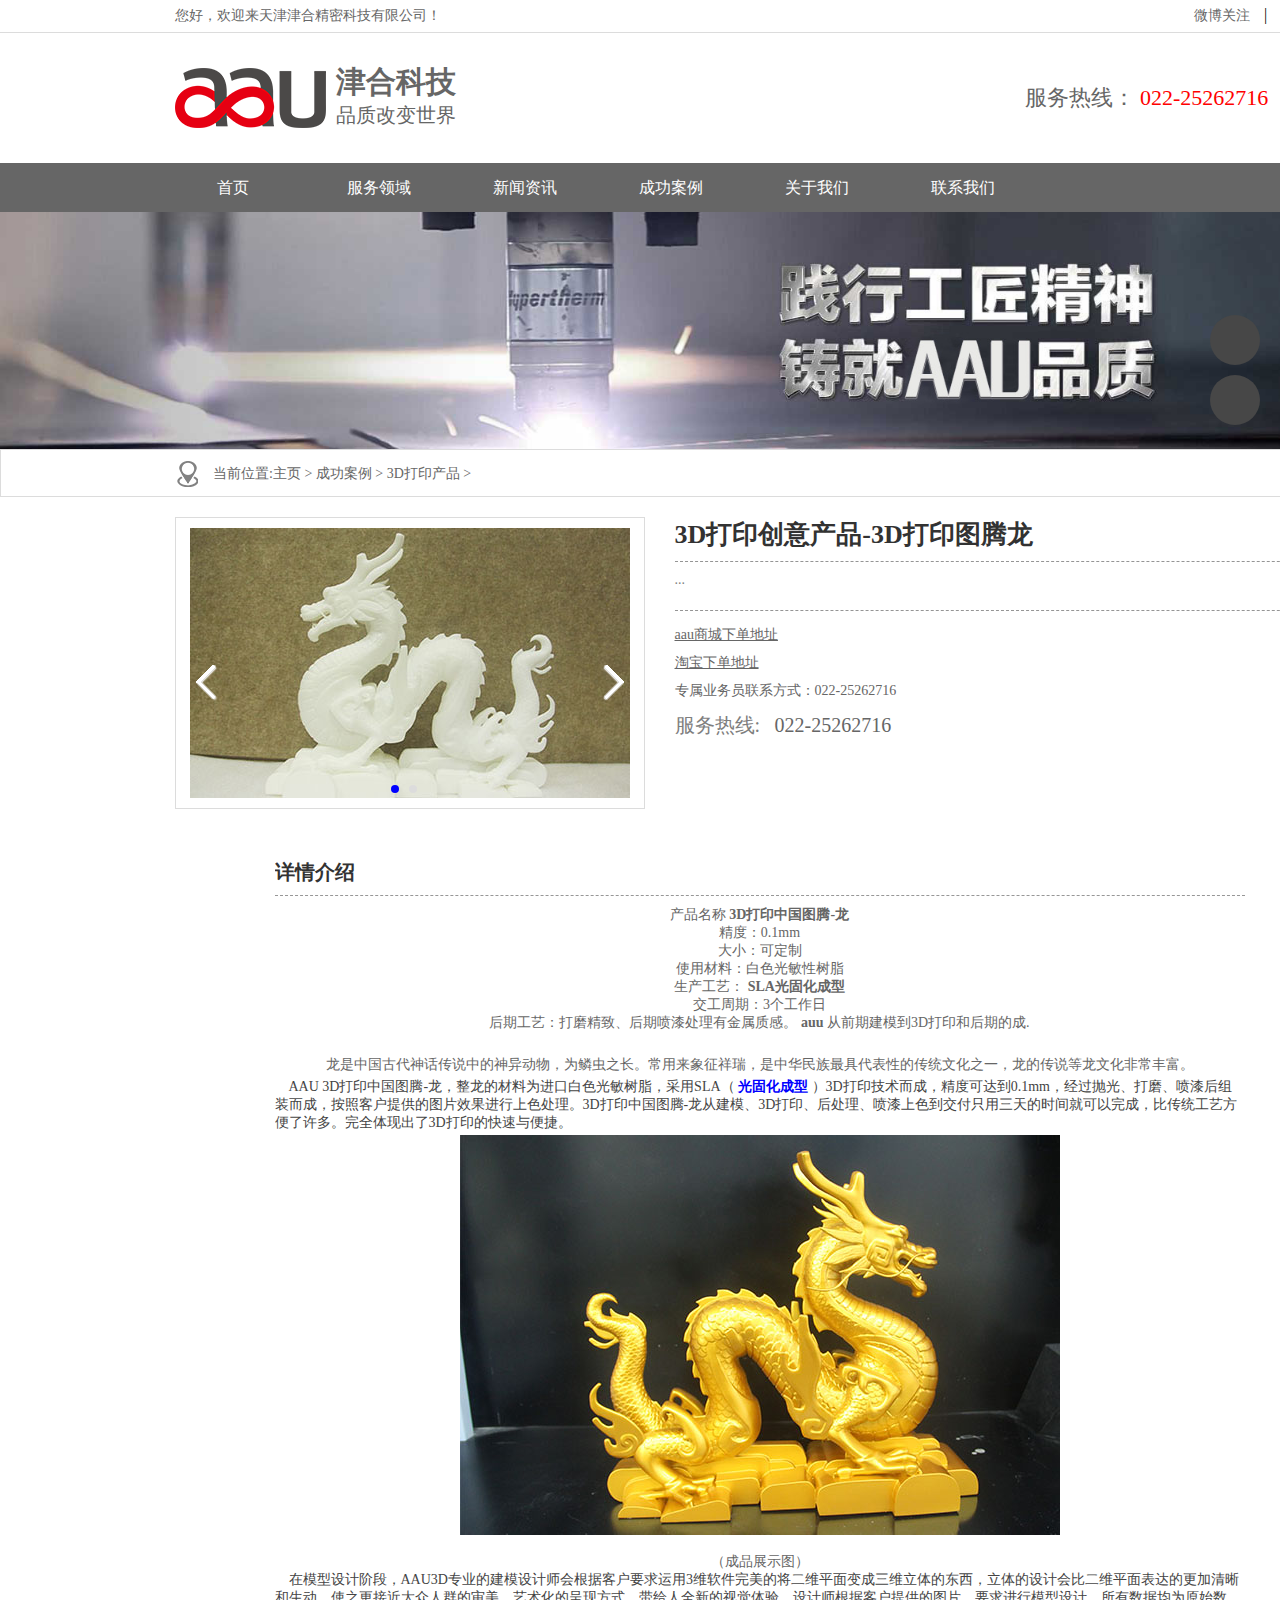
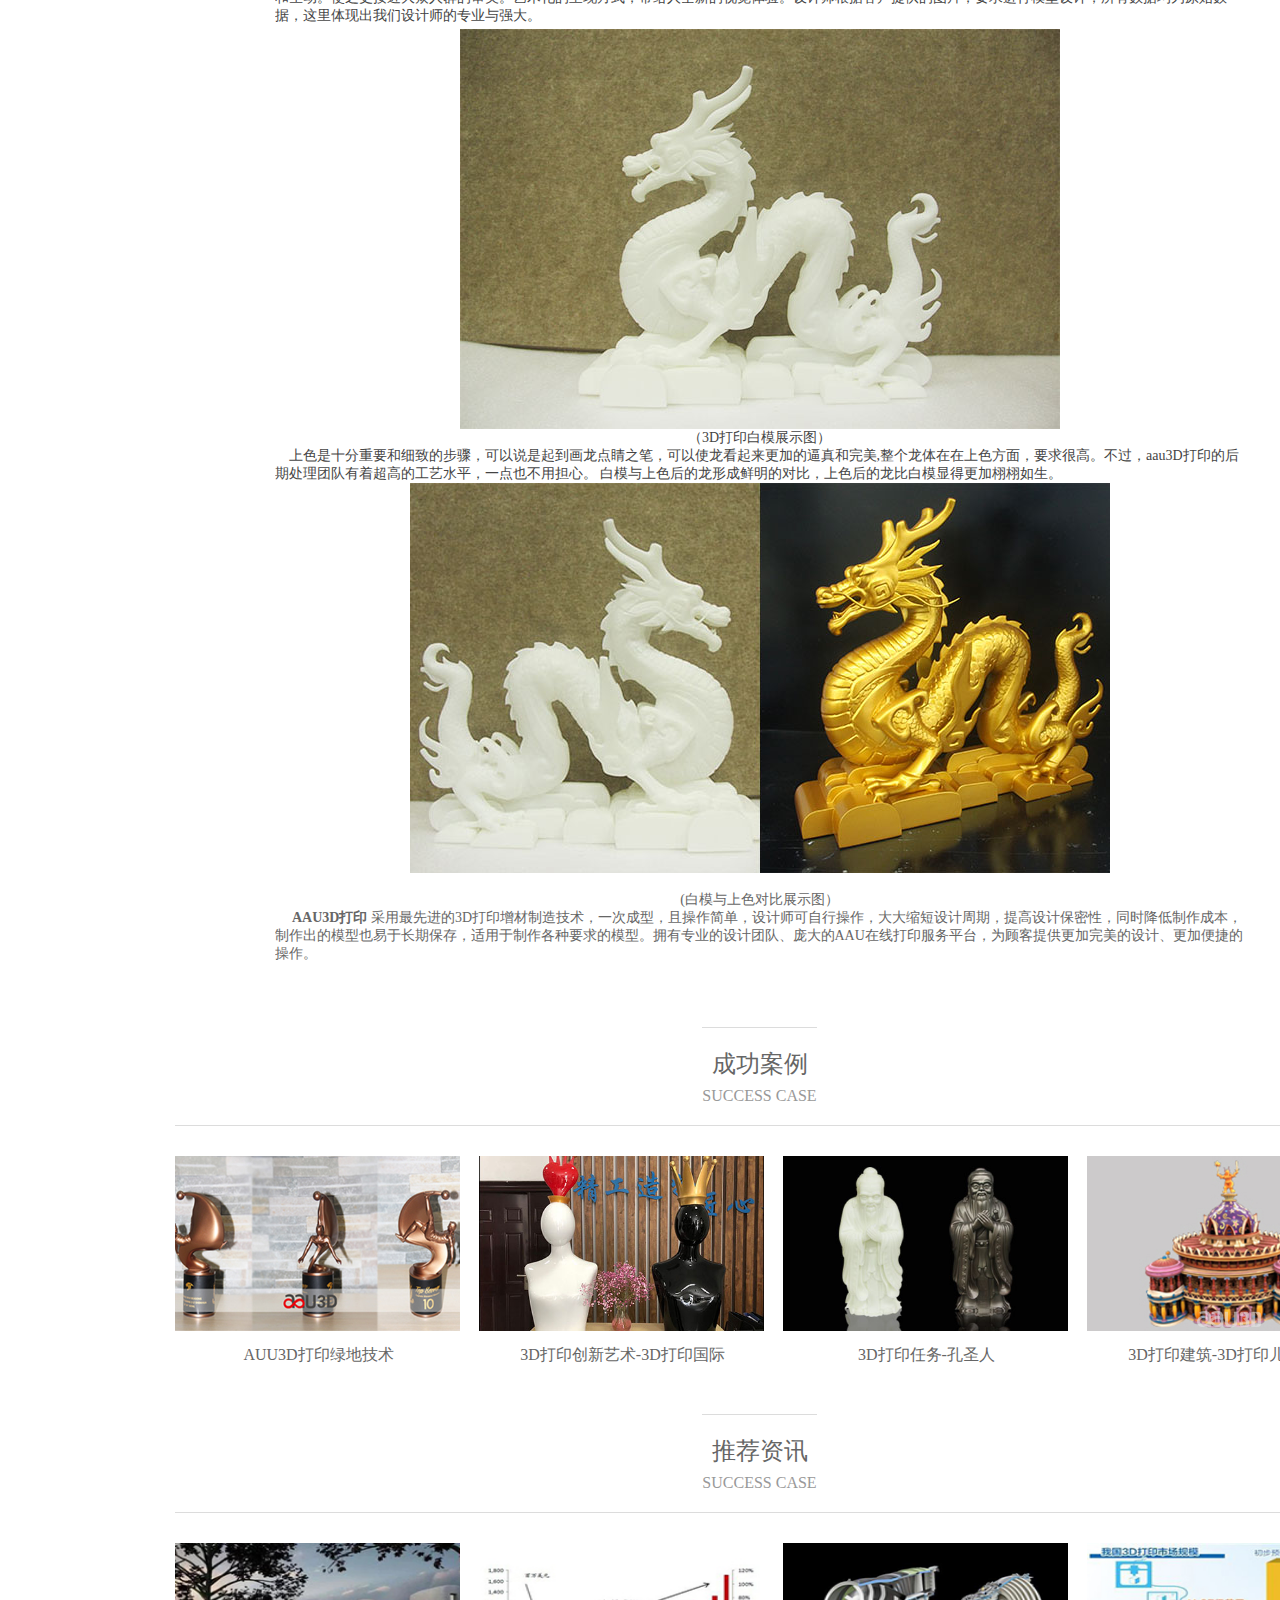
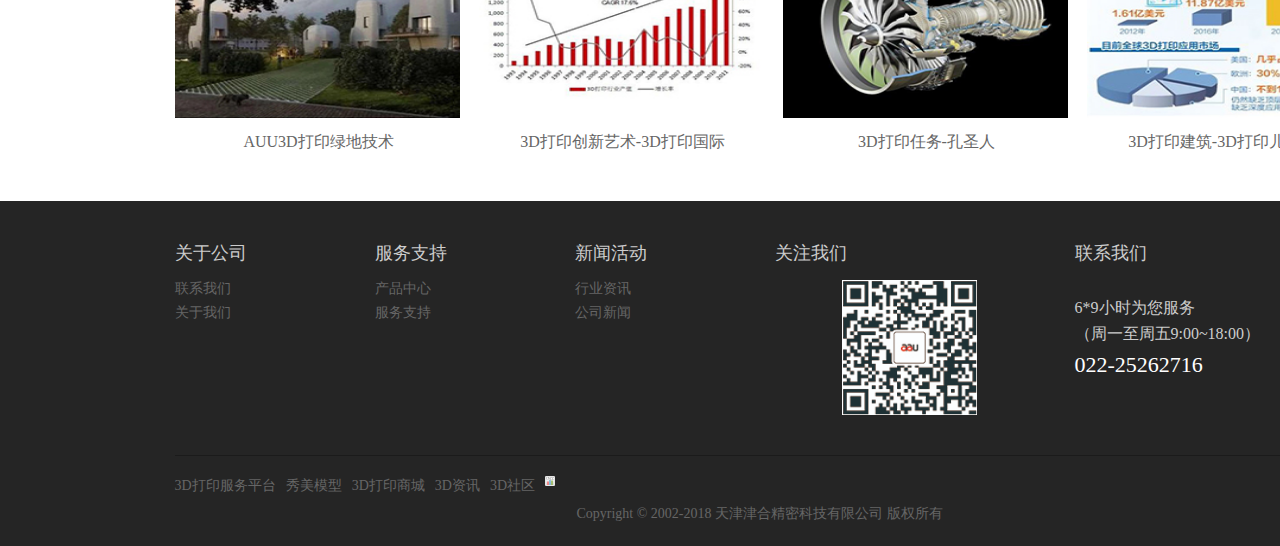
==== detailed.html @ 8a721df5 "first" ====
<!DOCTYPE html>
<html lang="en">
<head>
    <meta charset="UTF-8">
    <title>3D打印产品</title>
    <link rel="stylesheet" href="css/detailed.css">
    <link rel="stylesheet" href="https://at.alicdn.com/t/font_741898_v41sqs1rl6s.css ">
    <link rel="stylesheet" href="https://at.alicdn.com/t/font_743544_d1w86q63bvq.css">
</head>
<body>
    <div class="header">
    <div class="top-header">
        <div class="container">
            <div class="fl">您好，欢迎来天津津合精密科技有限公司！
            </div>
            <div class="tool">
                <a href="" class="qq">
                    <i class="iconfont icon-weibo"></i>
                    <span>微博关注</span>
                </a>
                <span>|</span>
                <a href="" class="qq">
                    <i class="iconfont icon-qq"></i>
                    <span>QQ咨询</span>
                </a>
            </div>
        </div>
    </div>
    <div class="btm-header">
        <a href="" class="logo">
            <img src="img/p1.png" width="151" height="90" alt="" title="天津津合精密科技有限公司">
        </a>
        <div class="jin">
            <span class="he">津合科技</span>
            <span class="p">品质改变世界</span>
        </div>
        <div class="contact">
            <i class="iconfont icon-dianhua"></i>
            <p class="fuwu">服务热线：
                <a href="" class="haoma">022-25262716</a>
            </p>
        </div>
    </div>
    <div class="container1">
        <div class="container2">
            <a href="index.html" class="son">首页</a>
            <a href="list.html" class="son">服务领域</a>
            <a href="list2.html" class="son">新闻资讯</a>
            <a href="list3.html" class="son">成功案例</a>
            <a href="list4.html" class="son">关于我们</a>
            <a href="list5.html" class="son">联系我们</a>
        </div>
    </div>
</div>
    <div class="slider">
    <img src="img/p33.jpg" width="1519" height="237" alt="">

</div>
    <div class="box">
        <nav>
            &nbsp;&nbsp;&nbsp;&nbsp;&nbsp;&nbsp;当前位置:<a href="">主页</a>
            >
            <a href="">成功案例</a>
            >
            <a href="">3D打印产品</a>
            >
        </nav>
    </div>
    <section>
        <div class="con1">
        <div class="left">
            <img src="img/p51.jpg" width="440" height="270" alt="">
            <div class="zuo"></div>
            <div class="you"></div>
            <div class="xia">
                <div></div>
                <div></div>
            </div>
        </div>
        <div class="right">
            <h1> 3D打印创意产品-3D打印图腾龙</h1>
            <h1>...</h1>
            <a href="">aau商城下单地址</a>
            <a href="">淘宝下单地址</a>
            <span>专属业务员联系方式：022-25262716</span>
            <p>服务热线:<a href="">022-25262716</a></p>
        </div>
    </div>
        <div class="con2">
           <h2>详情介绍</h2>
            <div class="son1">
                产品名称
                <strong>3D打印中国图腾-龙</strong><br>
                精度：0.1mm <br>
                大小：可定制 <br>
                使用材料：白色光敏性树脂 <br>
                生产工艺：
                <strong>SLA光固化成型</strong><br>
                交工周期：3个工作日 <br>
                后期工艺：打磨精致、后期喷漆处理有金属质感。
                <strong>auu</strong>
                从前期建模到3D打印和后期的成.
            </div>
            <div class="son2"><br>
                龙是中国古代神话传说中的神异动物，为鳞虫之长。常用来象征祥瑞，是中华民族最具代表性的传统文化之一，龙的传说等龙文化非常丰富。</div>
            <div class="son3">&nbsp;&nbsp;&nbsp;&nbsp;AAU 3D打印中国图腾-龙，整龙的材料为进口白色光敏树脂，采用SLA（
            <strong>光固化成型</strong>
                ）3D打印技术而成，精度可达到0.1mm，经过抛光、打磨、喷漆后组装而成，按照客户提供的图片效果进行上色处理。3D打印中国图腾-龙从建模、3D打印、后处理、喷漆上色到交付只用三天的时间就可以完成，比传统工艺方便了许多。完全体现出了3D打印的快速与便捷。</div>
            <img src="img/p53.jpg" width="600" height="400" alt=""> <br>
            <span>（成品展示图）</span>
            <div class="son4"> &nbsp;&nbsp;&nbsp;&nbsp;在模型设计阶段，AAU3D专业的建模设计师会根据客户要求运用3维软件完美的将二维平面变成三维立体的东西，立体的设计会比二维平面表达的更加清晰和生动。使之更接近大众人群的审美。艺术化的呈现方式，带给人全新的视觉体验。设计师根据客户提供的图片，要求进行模型设计，所有数据均为原始数据，这里体现出我们设计师的专业与强大。</div>
            <img src="img/p54.jpg" width="600" height="400" alt="">
            <div class="son5">（3D打印白模展示图）</div>
            <div class="son6">&nbsp;&nbsp;&nbsp;&nbsp;上色是十分重要和细致的步骤，可以说是起到画龙点睛之笔，可以使龙看起来更加的逼真和完美,整个龙体在在上色方面，要求很高。不过，aau3D打印的后期处理团队有着超高的工艺水平，一点也不用担心。 白模与上色后的龙形成鲜明的对比，上色后的龙比白模显得更加栩栩如生。</div>
            <img src="img/p55.jpg" width="700" height="390" alt=""><br>
            <span>(白模与上色对比展示图）</span>
            <div class="son7"> &nbsp;&nbsp;&nbsp;&nbsp;
                <strong>AAU3D打印</strong>
                采用最先进的3D打印增材制造技术，一次成型，且操作简单，设计师可自行操作，大大缩短设计周期，提高设计保密性，同时降低制作成本，制作出的模型也易于长期保存，适用于制作各种要求的模型。拥有专业的设计团队、庞大的AAU在线打印服务平台，为顾客提供更加完美的设计、更加便捷的操作。
            </div>
        </div>

    </section>
    <div class="cg">
        <div class="titlecon">
            <h3>成功案例
                <span class="p">SUCCESS CASE</span>
            </h3>
        </div>
        <div class="D">
            <a href="" class="son">
                <img src="img/p10.jpg" width="285" height="175" alt="">
                <p>AUU3D打印绿地技术</p>
            </a>
            <a href="" class="son">
                <img src="img/p11.jpg" width="285" height="175" alt="">
                <p>3D打印创新艺术-3D打印国际</p>
            </a>
            <a href="" class="son">
                <img src="img/p12.jpg" width="285" height="175" alt="">
                <p>3D打印任务-孔圣人</p>
            </a>
            <a href="" class="son">
                <img src="img/p13.jpg" width="285" height="175" alt="">
                <p>3D打印建筑-3D打印儿童世界</p>
            </a>
        </div>
    </div>
    <div class="cg">
        <div class="titlecon">
            <h3>推荐资讯
                <span class="p">SUCCESS CASE</span>
            </h3>
        </div>
        <div class="D">
            <a href="" class="son">
                <img src="img/p47.jpg" width="285" height="175" alt="">
                <p>AUU3D打印绿地技术</p>
            </a>
            <a href="" class="son">
                <img src="img/p48.jpg" width="285" height="175" alt="">
                <p>3D打印创新艺术-3D打印国际</p>
            </a>
            <a href="" class="son">
                <img src="img/p49.jpg" width="285" height="175" alt="">
                <p>3D打印任务-孔圣人</p>
            </a>
            <a href="" class="son">
                <img src="img/p50.jpg" width="285" height="175" alt="">
                <p>3D打印建筑-3D打印儿童世界</p>
            </a>
        </div>
    </div>
    <footer>
        <div class="container">
            <div class="son">
                <h3 class="guan">关于公司</h3>
                <a href="" class="lian">联系我们</a>
                <a href="" class="lian">关于我们</a>
            </div>
            <div class="son">
                <h3 class="guan">服务支持</h3>
                <a href="" class="lian">产品中心</a>
                <a href="" class="lian">服务支持</a>
            </div>
            <div class="son">
                <h3 class="guan">新闻活动</h3>
                <a href="" class="lian">行业资讯</a>
                <a href="" class="lian">公司新闻</a>
            </div>
            <div class="son">
                <h3 class="guan">关注我们</h3>
                <img src="img/p31.png" width="135" height="135" alt="">
            </div>
            <div class="son">
                <h3 class="guan">联系我们</h3>
                <p class="xi">6*9小时为您服务<br>
                    （周一至周五9:00~18:00）<br>
                    <strong> 022-25262716
                    </strong>
                </p>
            </div>
        </div>
        <div class="copy">
            <div class="link">
                <a href="" class="son">3D打印服务平台</a>
                <a href="" class="son">秀美模型</a>
                <a href="" class="son">3D打印商城</a>
                <a href="" class="son">3D资讯</a>
                <a href="" class="son">3D社区</a>
                <div class="son1">
                    <img src="img/p32.gif" width="10" height="10" alt="">
                </div>
            </div>
            <div class="link2">
                <p>Copyright © 2002-2018 天津津合精密科技有限公司 版权所有
                </p>
            </div>
        </div>
    </footer>
    <div class="side">
        <a href="" class="son">
            <i class="iconfont icon-qq"></i>
        </a>
        <a href="" class="son">
            <i class="iconfont icon-dianhua"></i>

        </a>
    </div>
</body>
</html>
---- css/detailed.css ----
@import url('base.css');
body{
    width: 1519px;
}
.header{
    width:100%;
    height:212px;
}
.header .top-header{
    width: 	100%;
    height: 32px;
    border-bottom: 	1px solid	#DCDCDC;
}
.header .top-header .container{
    width: 	1170px;
    height: 100%;
    margin: 0 auto;
    padding: 0 15px;
}
.header .top-header .container .fl{
    width: 	266px;
    height: 32px;
    font-size: 	14px;
    color: 	#666666;
    float: 	left;
    line-height: 32px;
}
.header .top-header .container .tool{
    width: 	auto;
    height: 100%;
    float: 	right;

}
.header .top-header .container .tool .qq{
    width: auto;
    height: 100%;
    padding: 0 10px;
}
.header .top-header .container .tool .qq:hover span,.header .top-header .container .tool .qq:hover i{
    color: red;
}
.header .top-header .container .tool .qq i{
    margin-right: 	5px;
    color: 	#666666;
}
.header .top-header .container .tool .qq span{
    font-size: 	14px;
    color: 	#666666;
    line-height: 32px;
}
.header .btm-header{
    width: 	1170px;
    padding: 0 15px;
    height: 90px;
    margin: 0 auto;
    margin-top: 20px;
    margin-bottom: 	20px;

}
.header .btm-header .logo{
    width: 151px;
    height: 90px;
    display: block;
    float: left;
    margin-right: 10px;
}
.header .btm-header .jin{
    width: 120px;
    height: 66px;
    float: left;
    padding-top: 9px;
}
.header .btm-header .jin .he{
    font-size: 30px;
    font-weight: 700;
    color: #666;
    line-height: 40px;
}
.header .btm-header .jin .p{
    font-size: 20px;
    font-weight: 400;
    color: #666;

}
.header .btm-header .contact{
    width: 320px;
    height: 40px;
    margin-top: 25px;
    float: right;
}
.header .btm-header .contact i{

    padding-right: 5px;
    margin-right: 5px;
    font-size: 40px;
    display: block;
    float: left;
    border-right: 1px solid #DCDCDC;
}
.header .btm-header .contact .fuwu{

    font-size: 22px;
    color: #666666;
    line-height: 40px;
}
.header .btm-header .contact .fuwu .haoma{
    color: red;
}
.header .container1{
    width: 100%;
    height: 50px;
    padding: 0 15px;
    margin: 0 auto;
    background: #666666;
    box-sizing: border-box;

}
.header .container1 .container2{
    width: 1200px;
    height: 50px;
    margin: 0 auto;
    display: flex;
    flex-wrap: wrap;
    box-sizing: border-box;
}
.header .container1 .son{
    width: 146px;
    height: 50px;
    font-size: 16px;
    text-align: center;
    line-height: 50px;
    color: #fff;
}
.header .container1 .son:hover{
    background: red;
}
.header .container1 .son:nth-child(1){

}
.slider{
    width: 1519px;
    height: 237px;
    position: relative;
    top: 0;
    left: 0px;
}
.cg{
    width: 1170px;
    height: 337px;
    margin: 50px auto;
    padding: 0 15px;
}
.cg .titlecon{
    width: 1170px;
    height: 78px;
    margin-left: auto;
    margin-right: auto;
    padding-bottom: 20px;
    border-bottom: 1px solid #dcdcdc;
    margin-bottom: 30px;
    display: flex;
    justify-content: center;
}

.cg .titlecon h3{
    width: 115px;
    height: 78px;
    display: block;
    padding-top: 20px;
    border-top: 1px solid #dcdcdc;
    font-size: 24px;
    font-weight: 400;
    color: #666666;
    text-align: center;
}
.cg .titlecon h3 .p{
    width: 115px;
    display: block;
    font-size: 16px;
    font-weight: 400;
    color: #999;
    line-height: 21px;
    text-align: center;
    margin-top: 5px;
}
.cg .D{
    width: 1200px;
    height: 207px;
    margin: 0 auto;
    display: flex;
    flex-wrap: wrap;
    justify-content: space-between;
}
.cg .D .son{
    width: 288px;
    height: 207px;
    display: block;

}
.cg .D .son p{
    width: 100%;
    height: 22px;
    margin-top: 10px;
    display: block;
    text-align: center;
    color: #666666;
}
.cg .D .son:hover p{
    color: red;
}
footer{
    width: 100%;
    height: 345px;
    background: #252525;
}
footer .container{
    width: 1200px;
    height: 174px;
    padding: 40px 0;
    margin: 0 auto;
}
footer .container .son{
    width: 170px;
    height: 88px;
    padding: 0 15px;
    float: left;
}
footer .container .son:nth-child(4),footer .container .son:nth-child(5){
    width: 270px;
    height: 174px;
    padding: 0 15px;
}
footer .container .son .guan{
    width: 170px;
    height: 24px;
    margin-bottom: 15px;
    font-size: 18px;
    font-weight: 400;
    color: #cccccc;
}
footer .container .son .lian{
    width: 170px;
    height: 19px;
    margin-bottom: 5px;
    font-size: 14px;
    color: #666666;
    display: block;
}
footer .container .son .lian:hover{
    color: #cccccc;
}
footer .container .son img{
    display: block;
    margin: 0 auto;
}
footer .container .son .xi{
    margin-top: 30px;
    width: 270px;
    height: 87px;
    font-size: 16px;
    color: #ccc;
    line-height: 26px;
}
footer .container .son .xi strong{
    font-size: 22px;
    color: #fff;
    font-weight: 400;
    margin-top: 5px;
    display: block;
}
footer .copy{
    width: 1170px;
    height: 48px;
    padding: 20px 0;
    border-top: 1px solid #1b1b1b;
    margin: 0 auto;
}
footer .copy .link{
    width: 100%;
    height: 29px;
}
footer .copy .link .son{

    height: 19px;
    display: block;
    margin-right: 10px;
    float: left;
    font-size: 14px;
    color: #666;
    line-height: 19px;
}
footer .copy .link .son1{
    width: 20px;
    height: 10px;
    margin: 0 10px 10px 0;
    float: left;
}
footer .copy .link .son1 img{
    display: block;
}
footer .copy .link .son:hover{
    color: #cccccc;
}
footer .copy .link2{
    width: 100%;
    height: 19px;
    font-size: 14px;
    color: #666666;
    text-align: center;
}
.box{
    width: 1519px;
    box-sizing: border-box;
    height: 48px;
    border: 1px solid #dcdcdc;
}
nav{
    width: 1170px;
    height: 48px;
    margin:0 auto;
    padding:0 15px 0 50px;
    line-height: 48px;
    font-size: 14px;
    font-weight: 400;
    color: #666666;
    background:url("../img/p34.png") no-repeat left center;
    background-position: 35px;
}
nav .iconfont{
    font-size: 35px;
}
nav a{
    color: #666666;
}
nav a:hover{
    color: red;
}
section{
    width: 1170px;
    height: 2060px;
    margin:20px auto;
    padding:0 15px;
}
section .con1{
    width: 1170px;
    height: 292px;
    display: flex;
}
section .con1 .left{
    width: 448px;
    height: 270px;
    padding: 10px;
    border: 1px solid #dcdcdc;
    position: relative;
}
section .con1 .left img{
    margin:0 4px;
}
section .con1 .left .zuo{
    width: 25px;
    height: 39px;
    position: absolute;
    background:url("../img/p52.png");
    background-position: 0px 0;
    top: 50%;
    left: 18px;
}
section .con1 .left .you{
    width: 25px;
    height: 39px;
    position: absolute;
    background:url("../img/p52.png");
    background-position: -25px 0;
    top: 50%;
    right: 18px;
}
section .con1 .left .xia{
    width: 36px;
    height: 8px;
    position: absolute;
    bottom: 15px;
    left: 45%;
}
section .con1 .left .xia div{
    width: 8px;
    height: 8px;
    margin:0 5px;
    background: #dcdcdc;
    border-radius: 50%;
    float: left;
}
section .con1 .left .xia div:nth-child(1){
    background: blue;
}
section .con1 .left .xia div:hover{
     background: blue;
 }
section .con1 .right{
    width: 670px;
    height:228px;
    padding:0 15px 0 30px;
}
section .con1 .right h1{
    width: 670px;
    height: 34px;
    padding-bottom: 10px;
    margin-bottom: 10px;
    border-bottom: 1px dashed #959595;
    font-size: 26px;
    font-weight: 700;
    color: #323232;
}
section .con1 .right h1:nth-child(2){
    width: 670px;
    height: 28px;
    font-size: 14px;
    font-weight: 400;
    color: #7f7f7f;
}
section .con1 .right a{
    width: 100%;
    height: 28px;
    font-size: 14px;
    line-height: 28px;
    color: #666666;
    text-decoration: underline;
    display: block;
}
section .con1 .right span{
    width: 100%;
    height: 28px;
    font-size: 14px;
    line-height: 28px;
    color: #666666;
    display: block;
}
section .con1 .right p{
    width: 238px;
    height: 40px;
    display: block;
    font-size: 20px;
    color: #7f7f7f;
    line-height: 40px;
}
section .con1 .right p a{
    width: 138px;
    height: 40px;
    font-size: 20px;
    color: #666666;
    line-height: 40px;
    text-decoration: none;
    display: block;
    float: right;
}
section .con1 .right p a:hover{
    color: red;
}
section .con2{
    width: 970px;
    height: 1738px;
    margin-top: 30px;
    margin-left: 100px;
    padding-right:15px;
    overflow: hidden;
}
section .con2 h2{
    width: 970px;
    height: 26px;
    margin-top: 20px;
    margin-bottom: 10px;
    padding-bottom: 10px;
    border-bottom:1px dashed #979797;
    font-size: 20px;
    font-weight: 700;
    color: #323232;
}
section .con2 .son1{
    width: 970px;
    height: 134px;
    box-sizing: border-box;
    font-size: 14px;
    color: rgb(102,102,102);
    text-align: center;
}
section .con2 .son1 strong{
    font-size: 14px;
    font-weight: 700;
    color: rgb(102,102,102);
}
section .con2 .son2{
    width: 970px;
    height: 38px;
    box-sizing: border-box;
    font-size: 14px;
    color: rgb(102,102,102);
    text-align: center;
}
section .con2 .son3 {
    width: 970px;
    height: 57px;
    box-sizing: border-box;
    font-size: 14px;
    color: rgb(68,68,68);
}
section .con2 .son3 strong{
    color: blue;
}
section .con2 img{
    display: block;
    margin:0 auto ;
}
section .con2 span{
    width: 100%;
    display: block;
    font-size: 14px;
    color: rgb(102,102,102);
    text-align: center;
}
section .con2 .son4{
    width: 970px;
    height: 58px;
    box-sizing: border-box;
    font-size: 14px;
    color: rgb(68,68,68);

}
section .con2 .son5{
    font-size: 14px;
    color: rgb(68,68,68);
    text-align: center;
}
section .con2 .son6{
      font-size: 14px;
      color: rgb(68,68,68);
  }
section .con2 .son7{
    font-size: 14px;
    color: rgb(102,102,102);
}
.side{
    width: 50px;
    height: 120px;
    position: fixed;
    right: 20px;
    top: 35%;
}
.side .son{
    width: 50px;
    height: 40px;
    display: block;
    margin-bottom: 10px;
    background: #474747;
    border-radius: 50%;
    padding-top: 10px;
}
.side .son i{
    font-size: 30px;
    color: white;
    margin:0 10px;
    display:block ;
}
.side .son:hover{
    background: red;
}
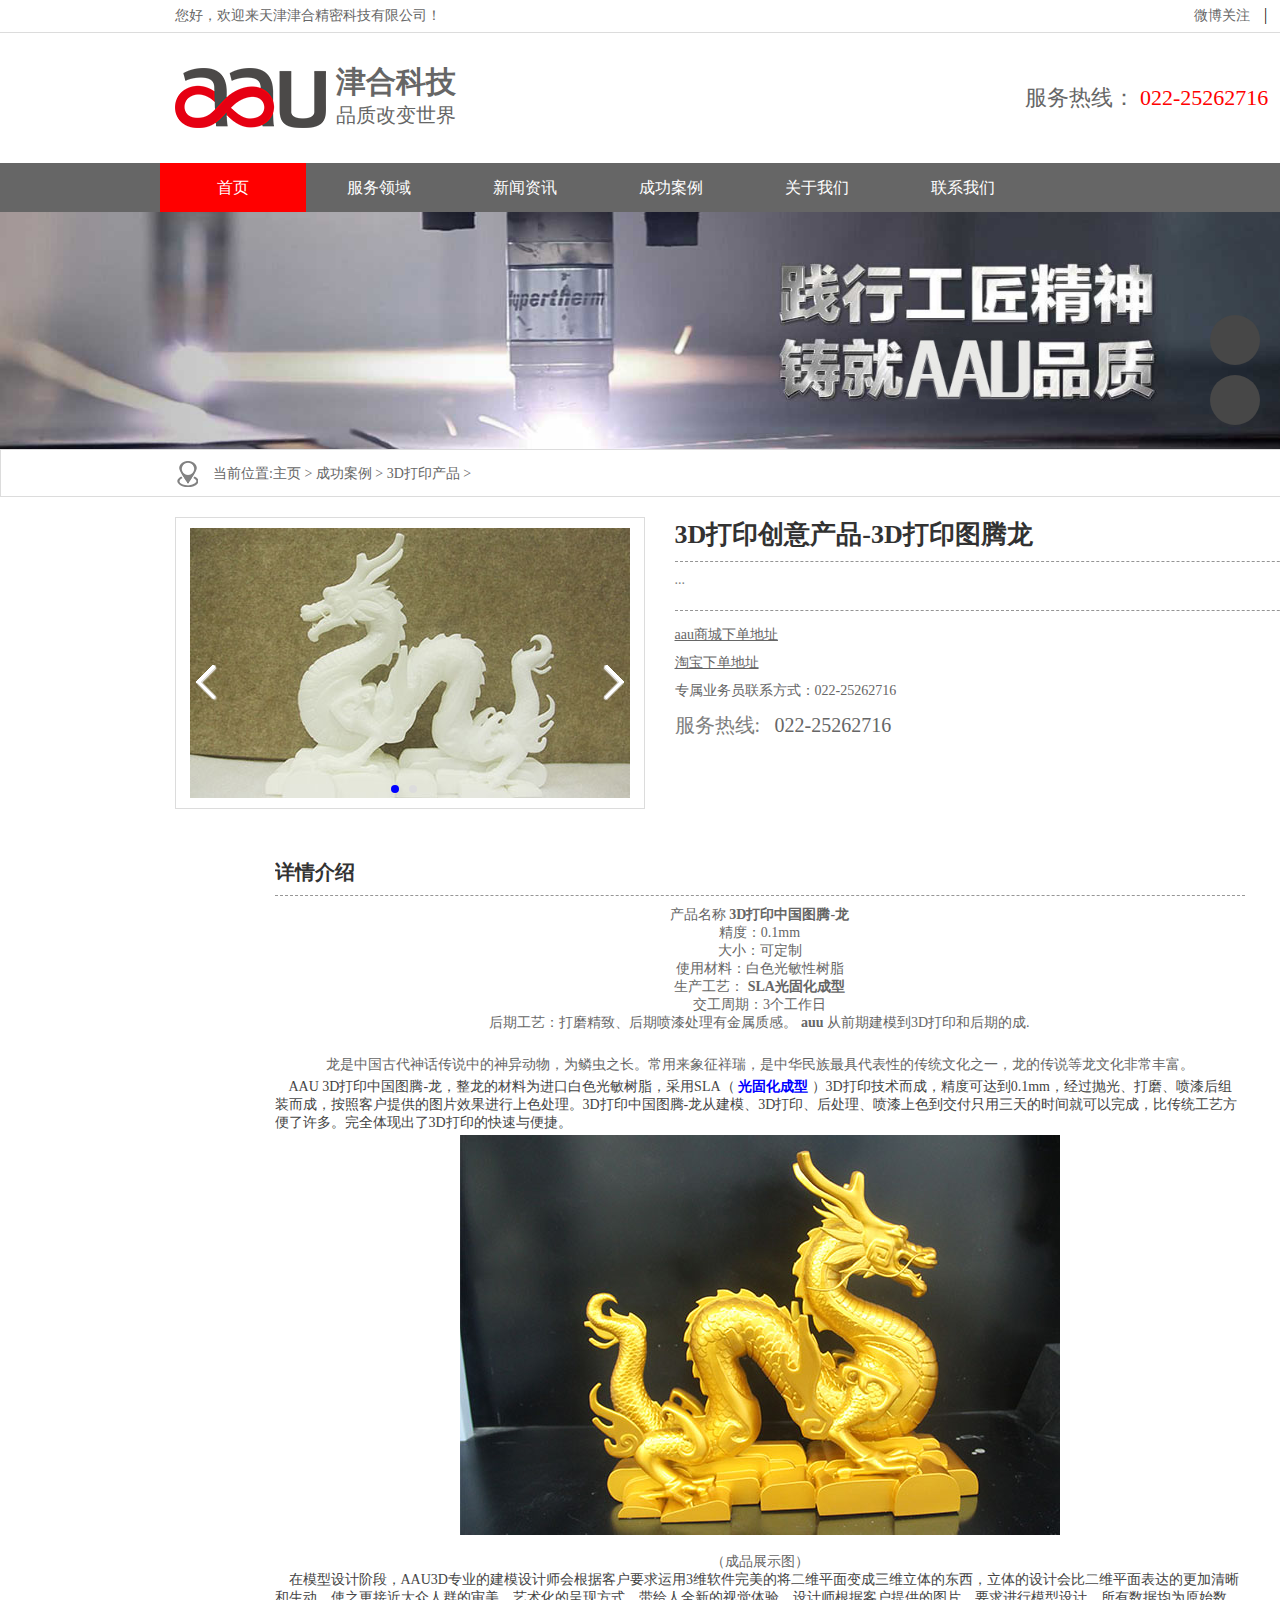
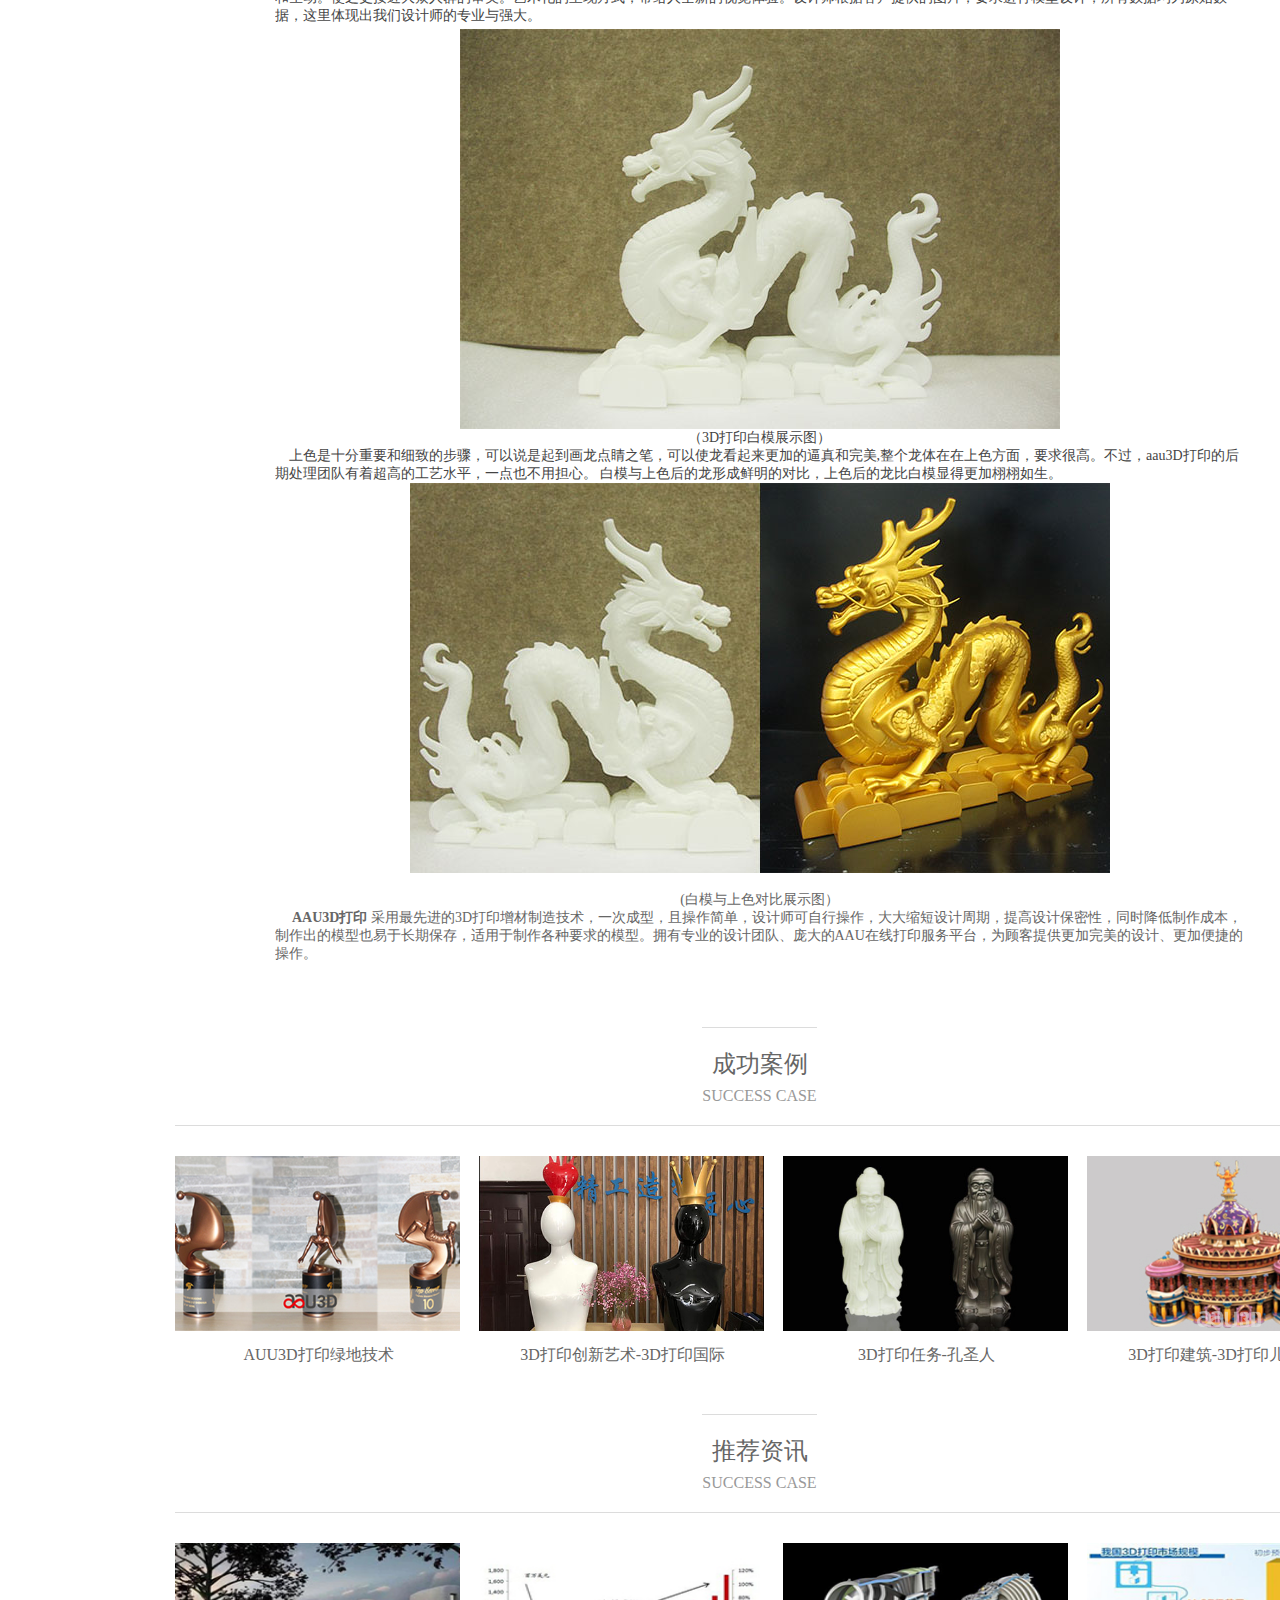
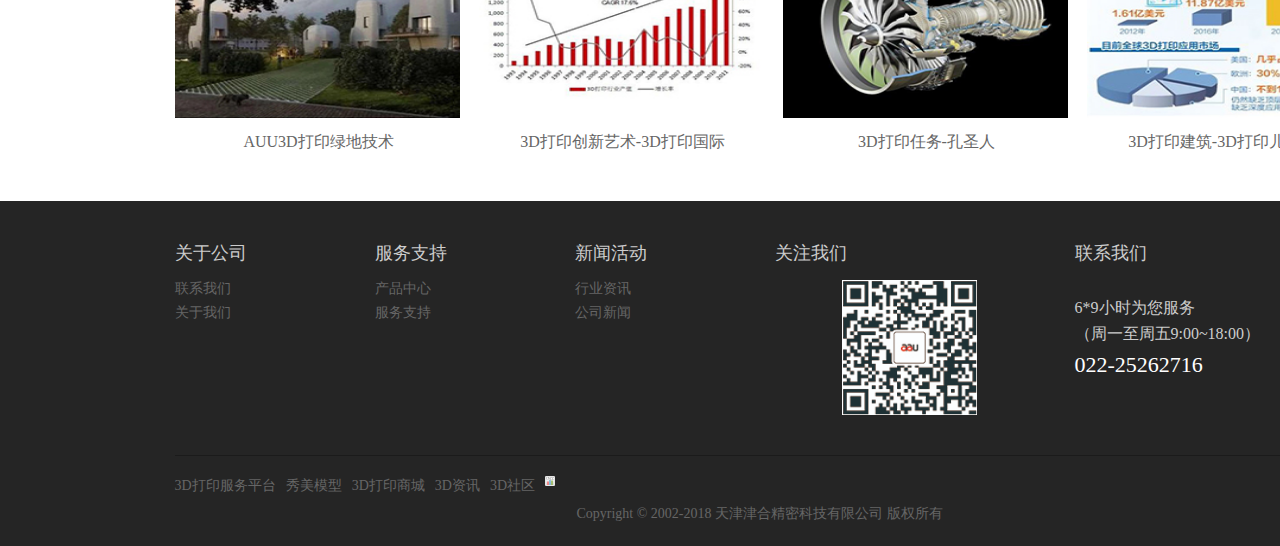
==== commit 18533004: "3" ====
--- a/detailed.html
+++ b/detailed.html
@@ -43,12 +43,20 @@
     </div>
     <div class="container1">
         <div class="container2">
-            <a href="index.html" class="son">首页</a>
-            <a href="list.html" class="son">服务领域</a>
-            <a href="list2.html" class="son">新闻资讯</a>
-            <a href="list3.html" class="son">成功案例</a>
-            <a href="list4.html" class="son">关于我们</a>
-            <a href="list5.html" class="son">联系我们</a>
+            <li><a href="index.html" class="son">首页</a></li>
+            <li><a href="list.html" class="son">服务领域</a></li>
+            <li><a href="list2.html" class="son">新闻资讯</a>
+                <a href="" class="con">企业动态</a>
+                <a href="" class="con1">行业资讯</a>
+            </li>
+            <li><a href="list3.html" class="son">成功案例</a>
+                <a href="" class="con">3D打印产品</a>
+                <a href="" class="con1">工业设计</a>
+                <a href="" class="con2">手板制作</a>
+                <a href="" class="con3">展览展示</a>
+            </li>
+            <li><a href="list4.html" class="son">关于我们</a></li>
+            <li><a href="list5.html" class="son">联系我们</a></li>
         </div>
     </div>
 </div>
--- a/css/detailed.css
+++ b/css/detailed.css
@@ -561,4 +561,115 @@
 }
 .side .son:hover{
     background: red;
+}
+.header .container1 .container2 li{
+	width: 146px;
+	height: 50px;
+	position: relative;
+}
+.header .container1 .container2 li .son{
+	display: block;
+	width: 146px;
+	height: 50px;
+	font-size: 16px;
+	text-align: center;
+	line-height: 50px;
+	color: #fff;
+}
+.header .container1 .container2 li .con{
+	display: block;
+	width: 160px;
+	height: 50px;
+	font-size: 16px;
+	text-align: center;
+	line-height: 50px;
+	color: black;
+	position: absolute;
+	top: 50px;
+	left: -5px;
+	background: white;
+}
+.header .container1 .container2 li .con1{
+	display: block;
+	width: 160px;
+	height: 50px;
+	font-size: 16px;
+	text-align: center;
+	line-height: 50px;
+	color: black;
+	position: absolute;
+	top: 100px;
+	left: -5px;
+	background: white;
+}
+.header .container1 .container2 li .con2{
+	display: block;
+	width: 160px;
+	height: 50px;
+	font-size: 16px;
+	text-align: center;
+	line-height: 50px;
+	color: black;
+	position: absolute;
+	top: 150px;
+	left: -5px;
+	background: white;
+}
+.header .container1 .container2 li .con3{
+	display: block;
+	width: 160px;
+	height: 50px;
+	font-size: 16px;
+	text-align: center;
+	line-height: 50px;
+	color: black;
+	position: absolute;
+	top: 200px;
+	left: -5px;
+	background: white;
+}
+.header .container1 li:hover{
+	background: red;
+}
+.header .container1 .container2 li:nth-child(1){
+	background: red;
+}
+.header .container1 .container2 li:nth-child(3):hover .con{
+	z-index: 10;
+}
+.header .container1 .container2 li:nth-child(3):hover .con1{
+	z-index: 10;
+}
+.header .container1 .container2 li:nth-child(3) .con:hover{
+	background: red;
+}
+.header .container1 .container2 li:nth-child(3) .con1:hover{
+	background: red;
+}
+.header .container1 .container2 li:nth-child(1){
+	background: red;
+}
+.header .container1 .container2 li:nth-child(4):hover .con{
+	z-index: 10;
+}
+.header .container1 .container2 li:nth-child(4):hover .con1{
+	z-index: 10;
+}
+.header .container1 .container2 li:nth-child(4):hover .con2{
+	z-index: 10;
+}
+.header .container1 .container2 li:nth-child(4):hover .con3{
+	z-index: 10;
+}
+.header .container1 .container2 li:nth-child(4) .con:hover{
+	background: red;
+}
+.header .container1 .container2 li:nth-child(4) .con1:hover{
+	background: red;
+}
+.header .container1 .container2 li:nth-child(4) .con2:hover{
+	background: red;
+}
+.header .container1 .container2 li:nth-child(4) .con3:hover{
+	background: red;
 }